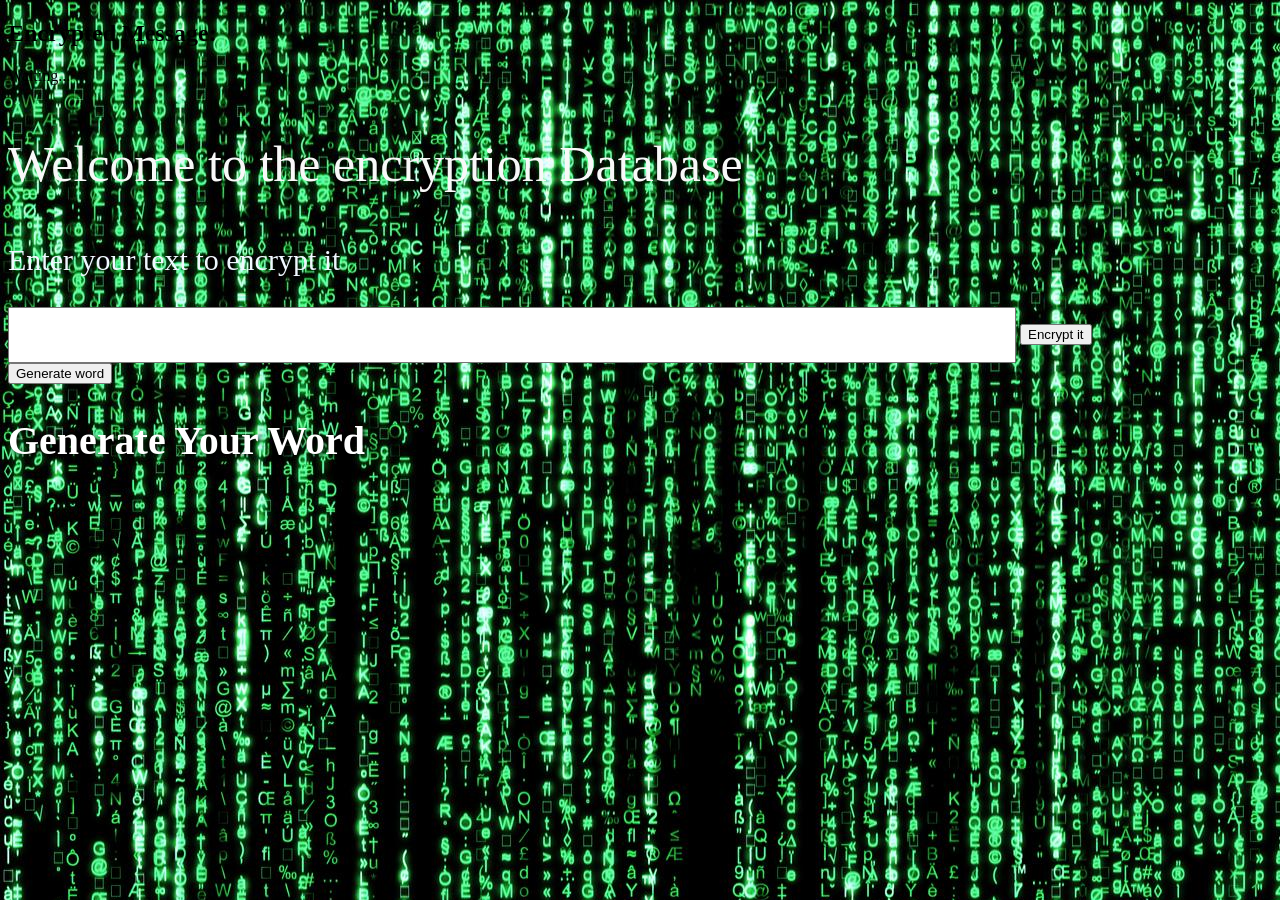
==== encrypt.html @ 2d01c0e2 "finsihed pt2" ====
<!DOCTYPE html>

<html lang="en">
<head>
    <link rel="stylesheet" href="encrypt.css">
</head>
<h2 class="encrypted-title">Encrypted Message:</h2>
<p id="encrypted-output">Waiting...</p>
<body style="background-image:url(./encryption.jpeg)">

    <p style="color:rgb(248, 248, 248); font-size:50px;">
        Welcome to the encryption Database
    </p>

    <p style="color:aliceblue; font-size:30px;">
        Enter your text to encrypt it
    </p>
    
    
    <input type="text" id="message" style="width:1000px; height:50px;">
    <button id="encrypt-btn">Encrypt it</button>
     
    <div class="word-generator">
        <button class="generate-word-btn">Generate word</button>
        <h2 class="word-title">Generate Your Word</h2>
         
    
    </div>

    <script src="encrypt.js"></script>

</body>
</html>
---- encrypt.css ----
.word-title {
    color: white;
    font-size: 40px;
    text-shadow: 2px 2px 5px black;
}
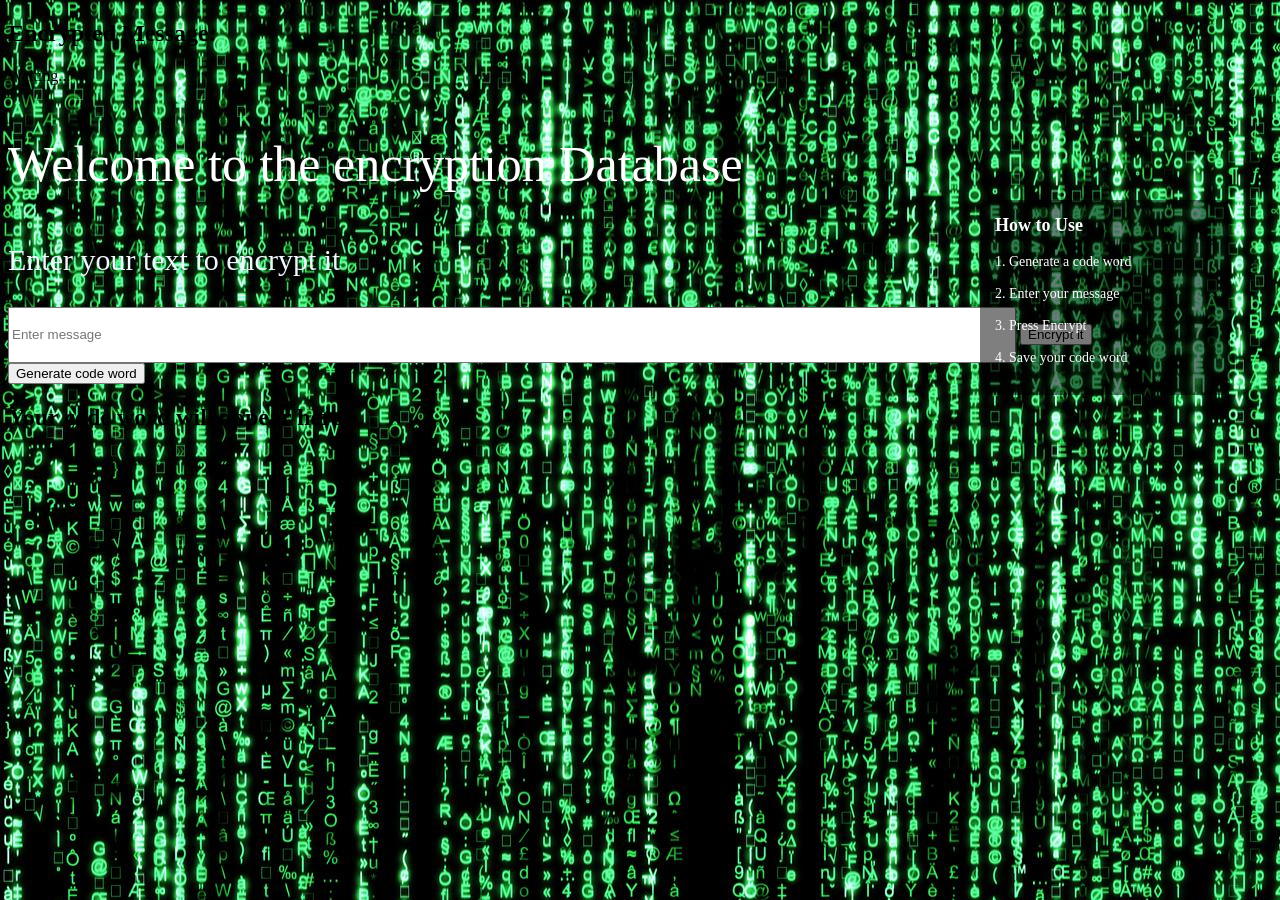
==== commit d7729902: "FINISHED V3" ====
--- a/encrypt.html
+++ b/encrypt.html
@@ -1,33 +1,107 @@
 <!DOCTYPE html>
 
 <html lang="en">
+
 <head>
+
+    <title>CryptoBot Encryption</title>
+
     <link rel="stylesheet" href="encrypt.css">
+
 </head>
-<h2 class="encrypted-title">Encrypted Message:</h2>
-<p id="encrypted-output">Waiting...</p>
+
+
 <body style="background-image:url(./encryption.jpeg)">
 
-    <p style="color:rgb(248, 248, 248); font-size:50px;">
+
+    <h2 class="encrypted-title">
+        Encrypted Message:
+    </h2>
+
+
+    <p id="encrypted-output">
+        Waiting...
+    </p>
+
+
+
+    <p style="color:white; font-size:50px;">
         Welcome to the encryption Database
     </p>
+
+
 
     <p style="color:aliceblue; font-size:30px;">
         Enter your text to encrypt it
     </p>
-    
-    
-    <input type="text" id="message" style="width:1000px; height:50px;">
-    <button id="encrypt-btn">Encrypt it</button>
-     
+
+
+
+    <input 
+        type="text" 
+        id="message" 
+        style="width:1000px; height:50px;"
+        placeholder="Enter message">
+
+
+
+    <button id="encrypt-btn">
+        Encrypt it
+    </button>
+
+
+
+
     <div class="word-generator">
-        <button class="generate-word-btn">Generate word</button>
-        <h2 class="word-title">Generate Your Word</h2>
-         
-    
+
+
+        <button class="generate-word-btn">
+            Generate code word
+        </button>
+
+
+
+        <h2 class="word-title">
+            Your code word will appear here
+        </h2>
+
+
     </div>
+
+
+
+
+
+    <div class="rules-box">
+
+        <h3>
+            How to Use
+        </h3>
+
+
+        <p>
+            1. Generate a code word
+            <br><br>
+
+            2. Enter your message
+            <br><br>
+
+            3. Press Encrypt
+            <br><br>
+
+            4. Save your code word
+        </p>
+
+
+    </div>
+
+
+
+
 
     <script src="encrypt.js"></script>
 
+
 </body>
+
 </html>
--- a/encrypt.css
+++ b/encrypt.css
@@ -1,5 +1,20 @@
-.word-title {
+.rules-box {
+    position: absolute;
+    right: 50px;
+    top: 200px;
+    width: 220px;
     color: white;
-    font-size: 40px;
-    text-shadow: 2px 2px 5px black;
+    background: rgba(0, 0, 0, 0.5);
+    padding: 15px;
+    border-radius: 10px;
+    font-size: 14px;
+}
+
+.rules-box h3 {
+    font-size: 18px;
+    margin-top: 0;
+}
+
+.rules-box p {
+    font-size: 14px;
 }
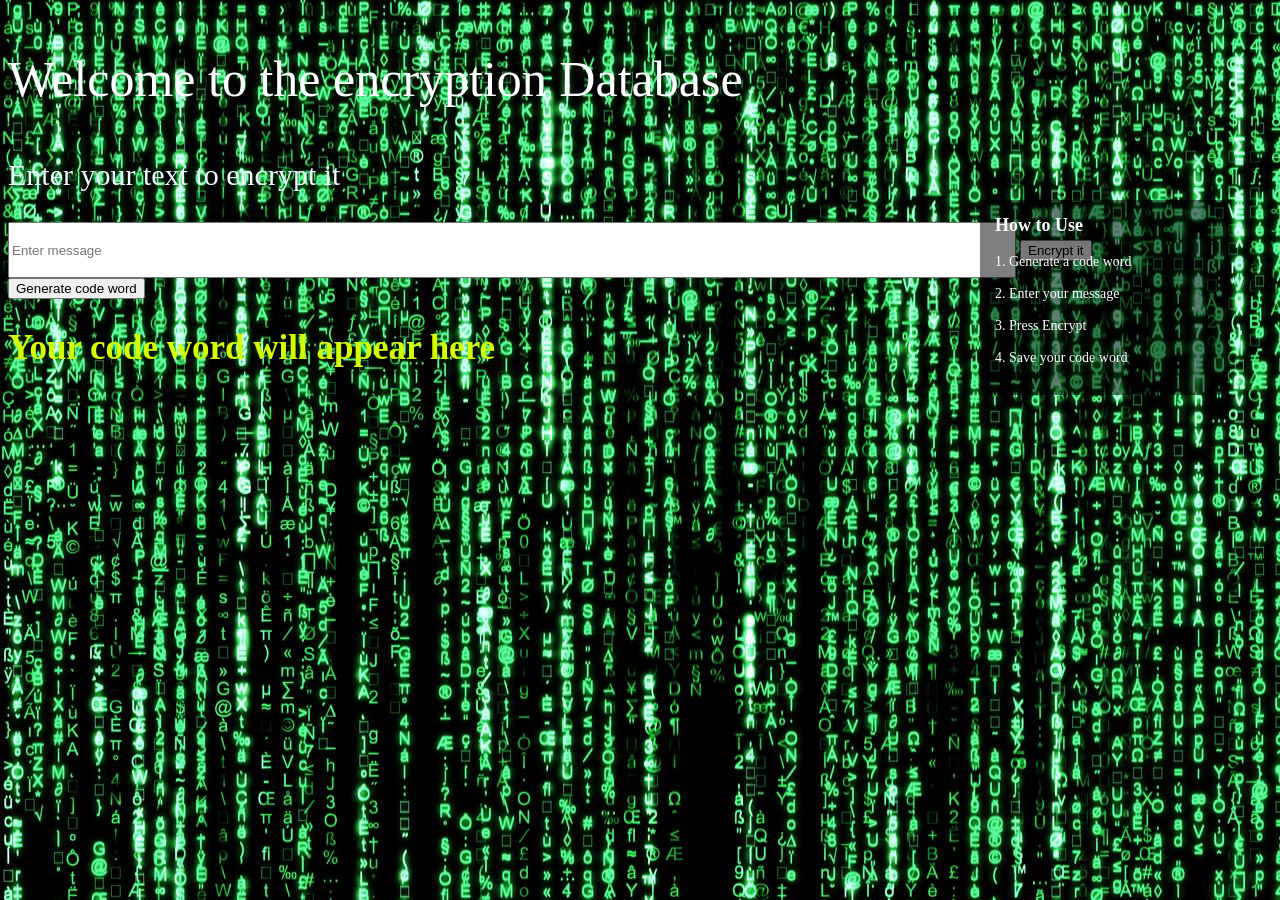
==== commit f3c93601: "Remove encrypted message section from encrypt.html Removed encrypted message title and output placeh" ====
--- a/encrypt.html
+++ b/encrypt.html
@@ -14,14 +14,6 @@
 <body style="background-image:url(./encryption.jpeg)">
 
 
-    <h2 class="encrypted-title">
-        Encrypted Message:
-    </h2>
-
-
-    <p id="encrypted-output">
-        Waiting...
-    </p>
 
 
 
@@ -104,4 +96,4 @@
 
 </body>
 
-</html>+</html>
--- a/encrypt.css
+++ b/encrypt.css
@@ -17,4 +17,9 @@
 
 .rules-box p {
     font-size: 14px;
-}+}
+.word-title {
+    color: #d4ff00;
+    font-size: 35px;
+    font-weight: bold;
+}
